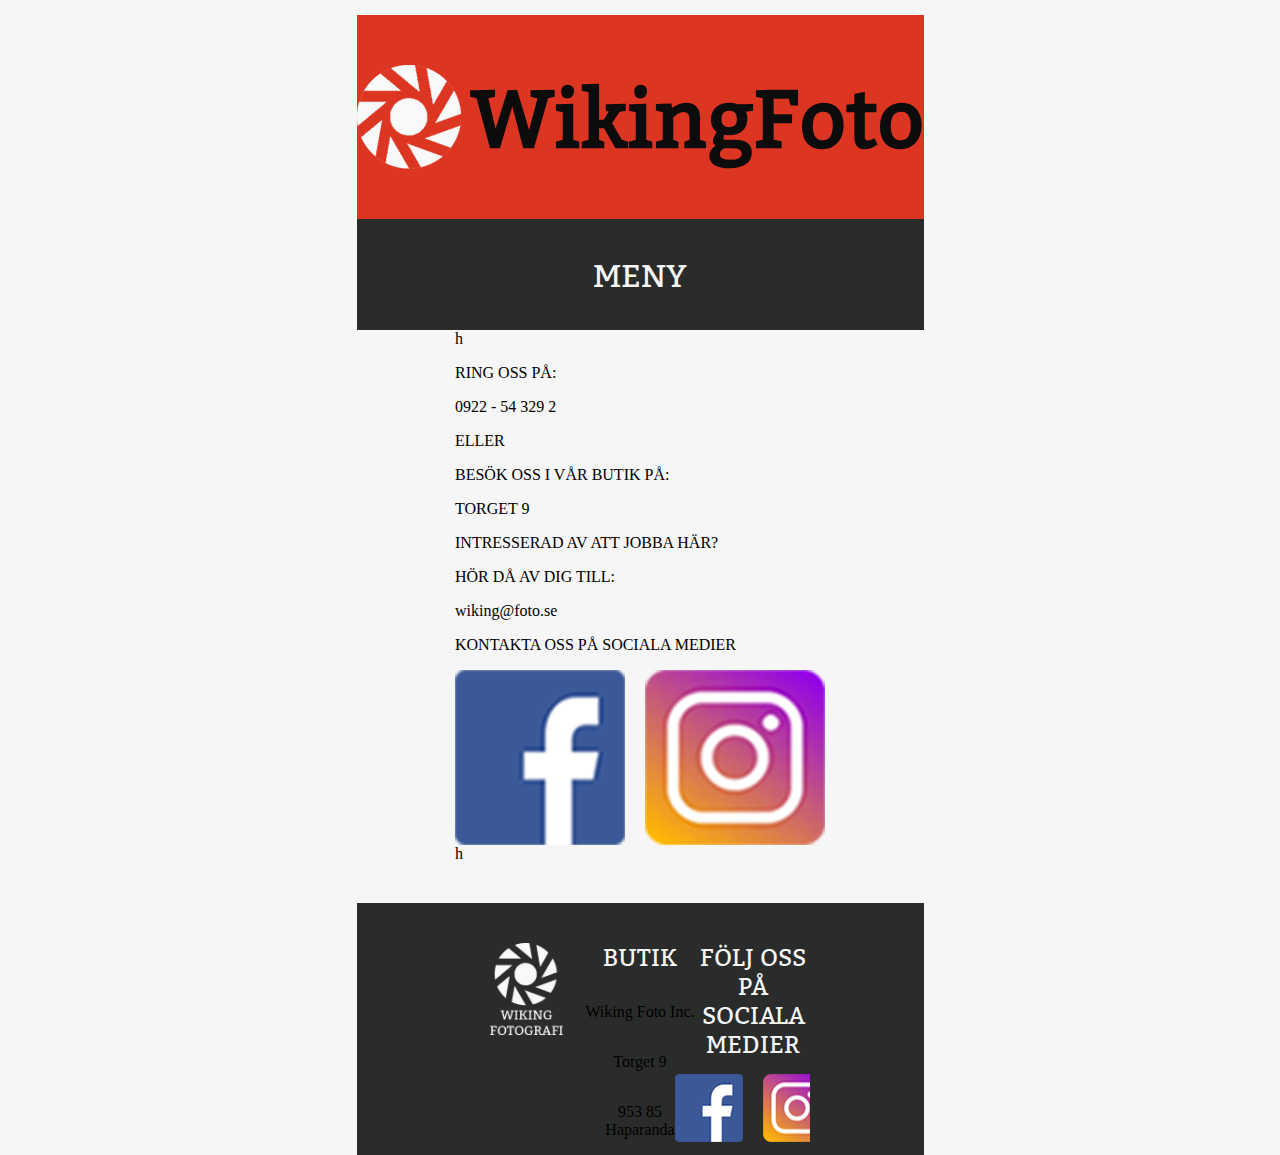
==== site/kontakt.html @ d7debcec "Gjort klart mobilsidan och påbörjat desktopsidan" ====
<!DOCTYPE html>
    <html>
        <head>
            <meta charset="utf-8"/>
            <link href="./css/main.css" rel="stylesheet">
            <link rel="icon" href="./img/logga.png"/>
            <title>WikingFoto</title>
        </head>
        <body>
            <div class="site">
                <div class="top_of_site">
                    <header>
                        <img class="header_pic" alt="Header picture" title="Header picture" src="./img/logga.png"/>
                        <h1>WikingFoto</h1>
                    </header>


                    <div class="dropdown">
                        <button onclick="myFunction()" class="nav"><h2 class="meny_text">MENY</h2></button>
                        <div id="myDropdown" class="nav_content">
                            <a href="index.html"><h2>HEM</h2></a>
                            <a href="produkter.html"><h2>PRODUKTER</h2></a>
                            <a href="om_oss.html"><h2>OM OSS</h2></a>
                            <a href="kontakt.html"><h2>KONTAKT</h2></a>
                        </div>
                    </div>
                </div>
                
                <div class="filler"> </div>

                <div class="box_container_om">
                    <div class="box_hidden">h</div>
                    <div class="box_om_oss">
                        <p class="box_text">RING OSS PÅ:</p>
                        <p class="box_text">0922 - 54 329 2</p>
                        <p class="box_text">ELLER</p>
                        <p class="box_text">BESÖK OSS I VÅR BUTIK PÅ:</p>
                        <p class="box_text">TORGET 9</p>
                    </div>
                    <div class="box_om_oss">
                        <p class="box_text">INTRESSERAD AV ATT JOBBA HÄR?</p>
                        <p class="box_text">HÖR DÅ AV DIG TILL:</p>
                        <p class="box_text">wiking@foto.se</p>
                    </div>
                    <div class="box_om_oss">
                        <p class="box_text_kontakt">KONTAKTA OSS PÅ SOCIALA MEDIER</p>
                        <div class="social_media">
                            <img class="fb_pic" alt="Social media picture" title="Social media picture" src="./img/fb_logga_artikel.png"/>
                            <img class="insta_pic" alt="Footer picture" title="Footer picture" src="./img/insta_logga_artikel.png"/>
                        </div>
                    </div>
                    <div class="box_hidden">h</div>
                </div>

                <footer>
                    <div class="footer_box"> </div>
                    <div class="footer_box"><img class="footer_pic" alt="Footer picture" title="Footer picture" src="./img/I_footern.png"/></div>
                    <div class="footer_box">
                        <h3>BUTIK</h3>
                        <p>Wiking Foto Inc.</p>
                        <p>Torget 9</p>
                        <p>953 85 Haparanda</p>
                    </div>
                    <div class="footer_box">
                        <h3>FÖLJ OSS PÅ<br>SOCIALA MEDIER</h3>
                        <div class="social_media">
                            <img class="fb_pic" alt="Social media picture" title="Social media picture" src="./img/fb_logga_footer.png"/>
                            <img class="insta_pic" alt="Social media picture" title="Social media picture" src="./img/insta_loga_footer.png"/>
                        </div>
                    </div>
                    <div class="footer_box"> </div>
                </footer>
            </div>
        </body>
        <script src="js/script.js"></script>
    </html>
---- site/css/main.css ----
body{
    display: flex;
    justify-content: center;
    align-items: center;
    background-color: #F6F6F6;
    margin: 0;
}

@media all and (min-device-width: 375px) and (max-device-width: 667px) and (-webkit-min-device-pixel-ratio: 2) and (orientation: portrait) {
    .site{
        display: flex;
        flex-direction: column;
        align-items: center;
        background-color: #F6F6F6;
        width: 980px;
        height: 100%;
    }

    .top_of_site{
        position: fixed;
        display: flex;
        flex-direction: column;
        width: 100%;
    }

    header{
        display: flex;
        flex-direction: row;
        justify-content: center;
        width: 100%;
        align-items: center;
        background-color: #DC3522;
        padding-top: 50px;
        padding-bottom: 50px;
    }

    .dropdown {
        position: relative;
        display: inline-block;
        width: 100%;
    }

    .nav{
        display: flex;
        flex-direction: row;
        justify-content: center;
        align-items: center;
        background-color: #2a2c2b;
        width: 100%;
        /*color: #F6F6F6;*/
        padding-top: 10px;
        padding-bottom: 10px;
        border: none;
        cursor: pointer;
    }

    .nav_content{
        display: flex;
        justify-content: center;
        align-items: center;
        text-align: center;
        width: 100%;
        background-color: #2a2c2b;
        border: none;
        text-decoration: none;
        display: none;
        position: absolute;
        box-shadow: 0px 8px 16px 0px rgba(0,0,0,0.2);
        z-index: 1;
        overflow: auto;
    }

    .nav content a{
        padding: 12px 16px;
        display: block;
    }

    .nav content a:active{
        background-color: black;
    }

    .show {
        display:block;
    }

    .filler{
        height: 354.09px;
        margin: 0;
    }

    article{
        display: flex;
        flex-direction: row;
        align-items: center;
        justify-content: center;
        background-color: #2a2c2b;
        width: 100%;
        height: 600px;
        margin-top: 40px;
        margin-bottom: 40px;
        color: #F6F6F6;
    }

    .box_container{
        display: flex;
        flex-direction: column;
        justify-content: center;
        align-items: center;
        width: 100%;
        min-height: 1000px;
        margin-top: 40px;
        margin-bottom: 40px;
        background-color: #F6F6F6;
    }

    .box_hidden{
        display: none;
    }

    .box{
        display: flex;
        flex-grow: 1;
        background-color: #2a2c2b;
        margin-top: 20px;
        margin-bottom: 20px;
        padding: 10px;
        width: 50%;
        height: 490px;
        /*white-space:nowrap;
        -webkit-order:1;
        -webkit-flex: 0 1 auto; /*important*/
        /*text-overflow: initial;
        overflow:hidden;
        min-width:0;*/
    }

        .box_container_om{
        display: flex;
        flex-direction: column;
        justify-content: center;
        align-items: center;
        width: 100%;
        /*min-height: 1000px;*/
        margin-top: 40px;
        margin-bottom: 40px;
        background-color: #F6F6F6;
    }

        .box_om_oss{
        display: flex;
        flex-direction: column;
        text-align: center;
        flex-grow: 1;
        background-color: #2a2c2b;
        margin-top: 20px;
        margin-bottom: 20px;
        padding: 10px;
        width: 50%;
        height: 400px;
        /*white-space:nowrap;
        -webkit-order:1;
        -webkit-flex: 0 1 auto; /*important*/
        /*text-overflow: initial;
        overflow:hidden;
        min-width:0;*/
    }

    p{
        font-size: 1.2em;
        color: #F6F6F6;
        margin: 0;
        font-family: Fututra Oblique;
    }

    .box_text{
        font-family: Futura Oblique;
        color: #F6F6F6;
        margin: 20px;
        font-size: 2.2em;
    }

    .box_text_kontakt{
        font-family: Futura Oblique;
        color: #F6F6F6;
        margin: 20px;
        margin-bottom: 40px;
        font-size: 2.2em;
    }

}

@font-face { font-family: Bitter Regular; src: url('Bitter-Regular.otf'); }
@font-face { font-family: Futura Oblique; src: url('Futura-Oblique.ttf'); }  


@media screen and (min-device-width: 1200px) and (max-device-width: 1600px) and (-webkit-min-device-pixel-ratio: 1) { 

    .site{
        display: flex;
        flex-direction: column;
        align-items: center;
        background-color: #F6F6F6;
        max-width: 800px;
        height: 1000px;
        margin-top: 15px;
    }

    .top_of_site{
        /*position: fixed;*/
        display: flex;
        flex-direction: column;
        width: 100%;
    }

    header{
        display: flex;
        flex-direction: row;
        justify-content: center;
        width: 100%;
        align-items: center;
        background-color: #DC3522;
        padding-top: 50px;
        padding-bottom: 50px;
    }

    .dropdown {
            position: relative;
            display: inline-block;
            width: 100%;
        }

    .nav{
        display: flex;
        flex-direction: row;
        justify-content: center;
        align-items: center;
        background-color: #2a2c2b;
        width: 100%;
        padding-top: 10px;
        padding-bottom: 10px;
        border: none;
        cursor: pointer;
    }

    .nav_content{
        display: flex;
        justify-content: center;
        align-items: center;
        text-align: center;
        width: 100%;
        background-color: #2a2c2b;
        border: none;
        text-decoration: none;
        display: none;
        position: absolute;
        box-shadow: 0px 8px 16px 0px rgba(0,0,0,0.2);
        z-index: 1;
        overflow: auto;
    }

    .nav content a{
        padding: 12px 16px;
        display: block;
    }

    .nav content a:active{
        background-color: black;
    }

    .show {
        display:block;
    }
} 






h1{
    color: #0c0c0c;
    font-family: Bitter Regular;
	font-size: 5em;
	font-style: normal;
	font-variant: normal;
	font-weight: 700;
    margin: 0;
    margin-left: 10px;
}

h2{
    font-size: 2em;
    color: #F6F6F6;
    font-family: Bitter Regular;
    font-weight: 300;
}

.meny_text{
    font-size: 2.4em;
    color: #F6F6F6;
}

.article_content{
    display: flex;
    flex-direction: column;
    justify-content: center;
    align-items: center;
    text-align: center;
}

.article_header{
    color: #F6F6F6;
    font-size: 4em;
    margin-right: 10px;
    margin-left: 10px;
}

.article_body {
    font-size: 2.7em;
    font-family: Futura Oblique;
    font-weight: 200;
    color: #F6F6F6;
    margin: 20px;
    margin-bottom: 0;
}

.read_more_button{
    background-color: #DC3522;
    color: #F6F6F6;
    padding: 8px;
    margin: 40px;
    border: 10px outset #DC3500;
    text-decoration: none;
}

.read_more_button:active{
    background-color: #DC3522;
    color: #F6F6F6;
    padding: 8px;
    border: 10px inset #DC3500;
}

.button_text{
    font-size: 3em;
}

/*.box_hidden{
    display: flex;
    flex-grow: 1;
    background-color: #2a2c2b;
    margin-top: 20px;
    margin-bottom: 20px;
    width: 75%;
}*/

footer{
    display: flex;
    flex-direction: row;
    background-color: #2a2c2b;
    width: 100%;
    margin-top: 40px;
    height: 300px;
}

/*.footer_box_hidden{
    display: flex;
    flex-grow: 1;
    background-color: #2a2c2b;
}*/

.footer_box{
    display: flex;
    flex-direction: column;
    flex-grow: 1;
    background-color: #2a2c2b;
    max-width: 20%;
    text-align: center;
}

.footer_pic{
    margin: 20px;
    margin-top: 40px;
}

h3{
    margin-top: 40px;
    color: #F6F6F6;
    font-size: 1.5em;
    margin-bottom: 15px;
    font-family: Bitter Regular;
    font-weight: 100;
}


.social_media{
    display: flex;
    flex-direction: row;
    justify-content: center;
    width: 100%;
}

.fb_pic{
    margin-right: 10px;
}

.insta_pic{
    margin-left: 10px;
}
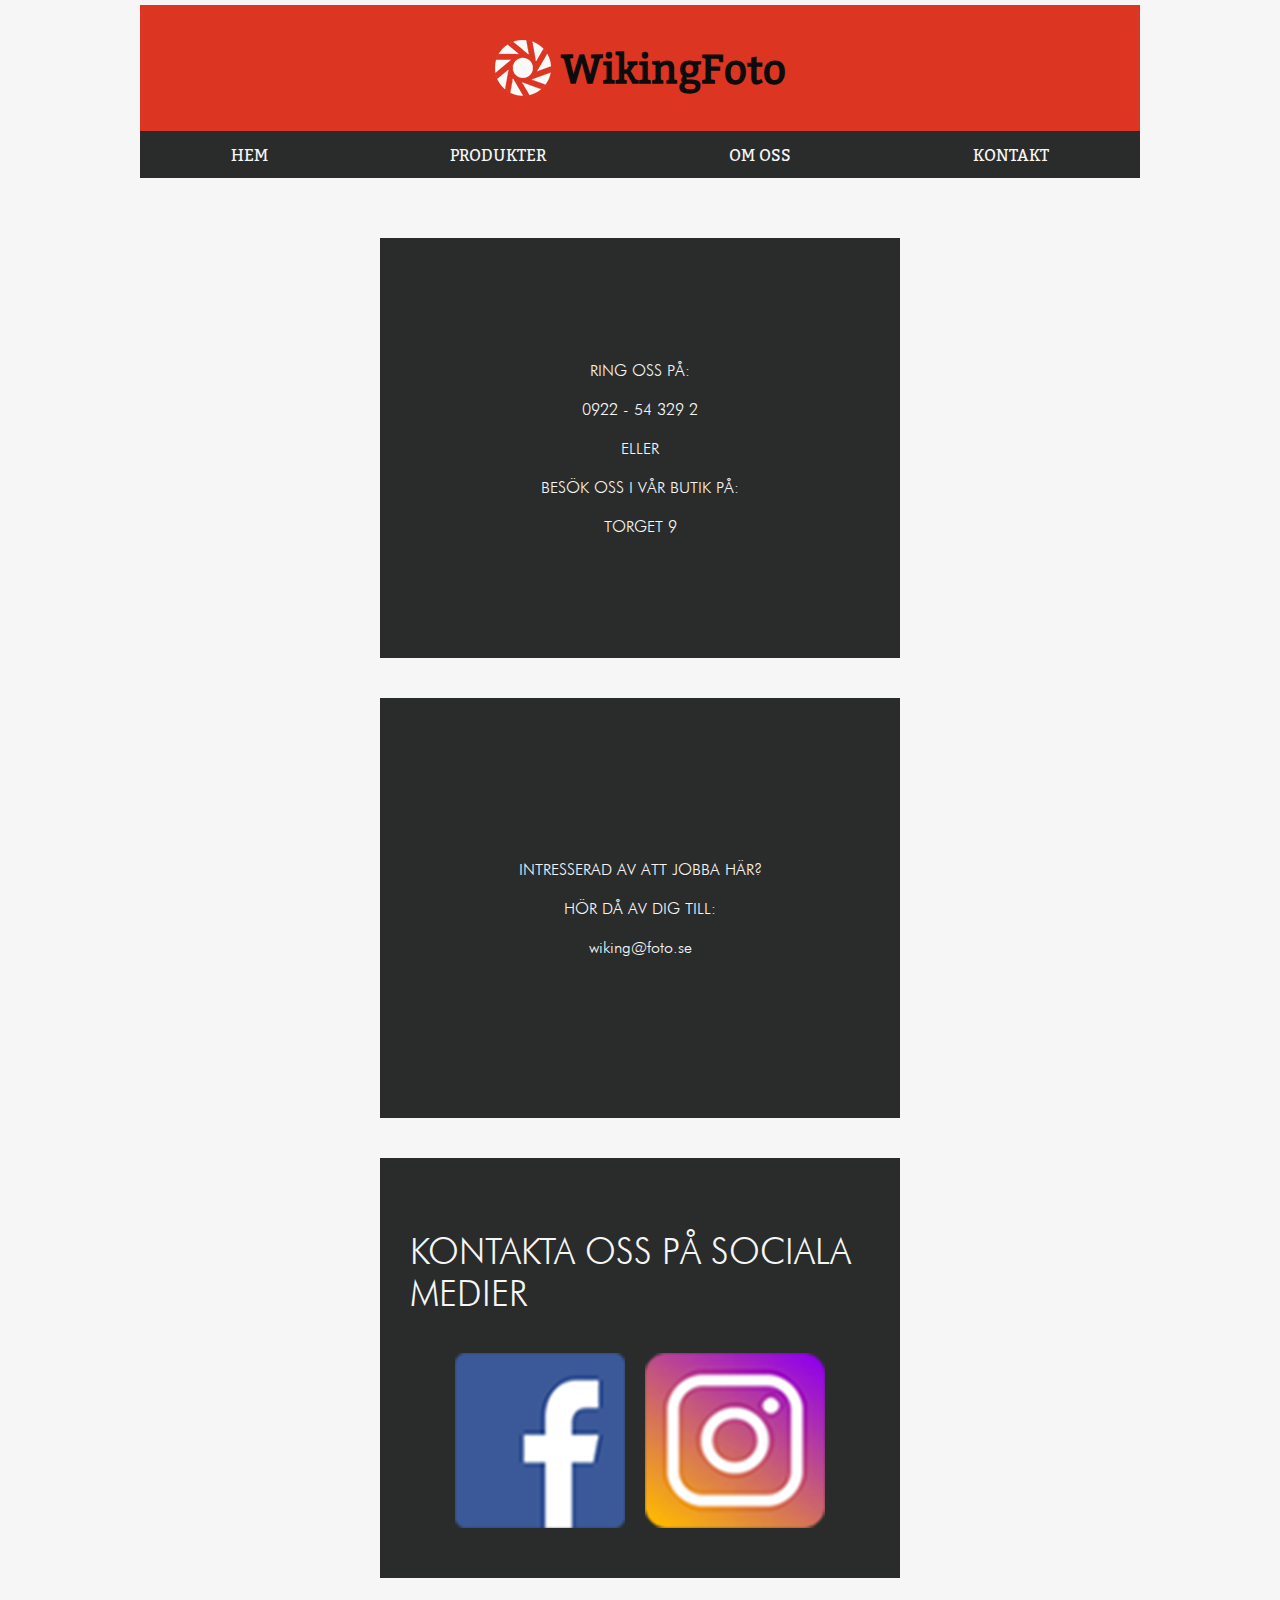
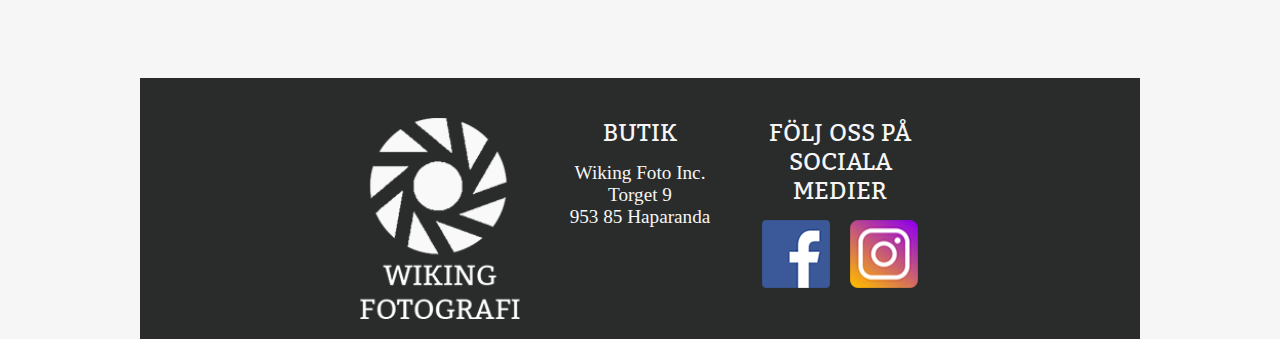
==== commit d9d33bb6: "Jobbat på desktop verisionen" ====
--- a/site/kontakt.html
+++ b/site/kontakt.html
@@ -10,7 +10,8 @@
             <div class="site">
                 <div class="top_of_site">
                     <header>
-                        <img class="header_pic" alt="Header picture" title="Header picture" src="./img/logga.png"/>
+                        <img class="header_pic_mobile" alt="Header picture" title="Header picture" src="./img/logga.png"/>
+                        <img class="header_pic_desk" alt="Header picture" title="Header picture" src="./img/logga_desk.png"/>
                         <h1>WikingFoto</h1>
                     </header>
 
@@ -24,12 +25,18 @@
                             <a href="kontakt.html"><h2>KONTAKT</h2></a>
                         </div>
                     </div>
+
+                    <div class="nav_desk">
+                        <a href="index.html" class="nav_text"><h2>HEM</h2></a>
+                        <a href="produkter.html" class="nav_text"><h2>PRODUKTER</h2></a>
+                        <a href="om_oss.html" class="nav_text"><h2>OM OSS</h2></a>
+                        <a href="kontakt.html" class="nav_text"><h2>KONTAKT</h2></a>
+                    </div>
                 </div>
                 
                 <div class="filler"> </div>
 
                 <div class="box_container_om">
-                    <div class="box_hidden">h</div>
                     <div class="box_om_oss">
                         <p class="box_text">RING OSS PÅ:</p>
                         <p class="box_text">0922 - 54 329 2</p>
@@ -49,7 +56,6 @@
                             <img class="insta_pic" alt="Footer picture" title="Footer picture" src="./img/insta_logga_artikel.png"/>
                         </div>
                     </div>
-                    <div class="box_hidden">h</div>
                 </div>
 
                 <footer>
@@ -65,7 +71,7 @@
                         <h3>FÖLJ OSS PÅ<br>SOCIALA MEDIER</h3>
                         <div class="social_media">
                             <img class="fb_pic" alt="Social media picture" title="Social media picture" src="./img/fb_logga_footer.png"/>
-                            <img class="insta_pic" alt="Social media picture" title="Social media picture" src="./img/insta_loga_footer.png"/>
+                            <img class="insta_pic" alt="Footer picture" title="Footer picture" src="./img/insta_loga_footer.png"/>
                         </div>
                     </div>
                     <div class="footer_box"> </div>
--- a/site/css/main.css
+++ b/site/css/main.css
@@ -23,6 +23,25 @@
         width: 100%;
     }
 
+    h1{
+        color: #0c0c0c;
+        font-family: Bitter Regular;
+        font-size: 5em;
+        font-style: normal;
+        font-variant: normal;
+        font-weight: 700;
+        margin: 0;
+        margin-left: 10px;
+    }
+
+    h2{
+    font-size: 2em;
+    color: #F6F6F6;
+    font-family: Bitter Regular;
+    font-weight: 300;
+}
+
+
     header{
         display: flex;
         flex-direction: row;
@@ -32,6 +51,17 @@
         background-color: #DC3522;
         padding-top: 50px;
         padding-bottom: 50px;
+    }
+
+    .header_pic_mobile{
+    }
+
+    .header_pic_desk{
+        display: none;
+    }
+
+    .nav_desk{
+        display: none;
     }
 
     .dropdown {
@@ -54,6 +84,11 @@
         cursor: pointer;
     }
 
+    .meny_text{
+        font-size: 2.4em;
+        color: #F6F6F6;
+    }
+
     .nav_content{
         display: flex;
         justify-content: center;
@@ -101,6 +136,50 @@
         color: #F6F6F6;
     }
 
+    .article_content{
+        display: flex;
+        flex-direction: column;
+        justify-content: center;
+        align-items: center;
+        text-align: center;
+    }
+
+    .article_header{
+        color: #F6F6F6;
+        font-size: 4em;
+        margin-right: 10px;
+        margin-left: 10px;
+    }
+
+    .article_body {
+        font-size: 2.7em;
+        font-family: Futura Oblique;
+        font-weight: 200;
+        color: #F6F6F6;
+        margin: 20px;
+        margin-bottom: 0;
+    }
+
+    .read_more_button{
+        background-color: #DC3522;
+        color: #F6F6F6;
+        padding: 8px;
+        margin: 40px;
+        border: 10px outset #DC3500;
+        text-decoration: none;
+    }
+
+    .read_more_button:active{
+        background-color: #DC3522;
+        color: #F6F6F6;
+        padding: 8px;
+        border: 10px inset #DC3500;
+    }
+
+    .button_text{
+        font-size: 3em;
+    }
+
     .box_container{
         display: flex;
         flex-direction: column;
@@ -113,7 +192,11 @@
         background-color: #F6F6F6;
     }
 
-    .box_hidden{
+    .box_hidden1{
+        display: none;
+    }
+
+    .box_hidden2{
         display: none;
     }
 
@@ -165,6 +248,10 @@
         min-width:0;*/
     }
 
+    .om_extra{
+        display: none;
+    }
+
     p{
         font-size: 1.2em;
         color: #F6F6F6;
@@ -179,6 +266,13 @@
         font-size: 2.2em;
     }
 
+    .box_text_om{
+        font-family: Futura Oblique;
+        color: #F6F6F6;
+        margin: 20px;
+        font-size: 2em;
+    }
+
     .box_text_kontakt{
         font-family: Futura Oblique;
         color: #F6F6F6;
@@ -187,6 +281,54 @@
         font-size: 2.2em;
     }
 
+    footer{
+        display: flex;
+        flex-direction: row;
+        background-color: #2a2c2b;
+        width: 100%;
+        margin-top: 40px;
+        height: 300px;
+    }
+
+    .footer_box{
+        display: flex;
+        flex-direction: column;
+        flex-grow: 1;
+        background-color: #2a2c2b;
+        max-width: 20%;
+        text-align: center;
+    }
+
+    .footer_pic{
+        margin: 20px;
+        margin-top: 40px;
+    }
+
+    h3{
+        margin-top: 40px;
+        color: #F6F6F6;
+        font-size: 1.5em;
+        margin-bottom: 15px;
+        font-family: Bitter Regular;
+        font-weight: 100;
+    }
+
+
+    .social_media{
+        display: flex;
+        flex-direction: row;
+        justify-content: center;
+        width: 100%;
+    }
+
+    .fb_pic{
+        margin-right: 10px;
+    }
+
+    .insta_pic{
+        margin-left: 10px;
+    }
+
 }
 
 @font-face { font-family: Bitter Regular; src: url('Bitter-Regular.otf'); }
@@ -200,9 +342,39 @@
         flex-direction: column;
         align-items: center;
         background-color: #F6F6F6;
-        max-width: 800px;
-        height: 1000px;
-        margin-top: 15px;
+        width: 1000px;
+        height: 1600px;
+        margin-top: 5px;
+    }
+    
+    .site_produkt{
+        display: flex;
+        flex-direction: column;
+        align-items: center;
+        background-color: #F6F6F6;
+        width: 1000px;
+        height: 1600px;
+        margin-top: 5px;
+    }
+
+    .site_om{
+        display: flex;
+        flex-direction: column;
+        align-items: center;
+        background-color: #F6F6F6;
+        width: 1000px;
+        height: 1600px;
+        margin-top: 5px;
+    }
+
+    .site_hem{
+        display: flex;
+        flex-direction: column;
+        align-items: center;
+        background-color: #F6F6F6;
+        width: 1000px;
+        height: 1440px;
+        margin-top: 5px;
     }
 
     .top_of_site{
@@ -210,77 +382,13 @@
         display: flex;
         flex-direction: column;
         width: 100%;
-    }
-
-    header{
-        display: flex;
-        flex-direction: row;
-        justify-content: center;
-        width: 100%;
-        align-items: center;
-        background-color: #DC3522;
-        padding-top: 50px;
-        padding-bottom: 50px;
-    }
-
-    .dropdown {
-            position: relative;
-            display: inline-block;
-            width: 100%;
-        }
-
-    .nav{
-        display: flex;
-        flex-direction: row;
-        justify-content: center;
-        align-items: center;
-        background-color: #2a2c2b;
-        width: 100%;
-        padding-top: 10px;
-        padding-bottom: 10px;
-        border: none;
-        cursor: pointer;
-    }
-
-    .nav_content{
-        display: flex;
-        justify-content: center;
-        align-items: center;
-        text-align: center;
-        width: 100%;
-        background-color: #2a2c2b;
-        border: none;
-        text-decoration: none;
-        display: none;
-        position: absolute;
-        box-shadow: 0px 8px 16px 0px rgba(0,0,0,0.2);
-        z-index: 1;
-        overflow: auto;
-    }
-
-    .nav content a{
-        padding: 12px 16px;
-        display: block;
-    }
-
-    .nav content a:active{
-        background-color: black;
-    }
-
-    .show {
-        display:block;
-    }
-} 
-
-
-
-
-
-
-h1{
+        min-height: 173px;
+    }
+
+    h1{
     color: #0c0c0c;
     font-family: Bitter Regular;
-	font-size: 5em;
+	font-size: 2.5em;
 	font-style: normal;
 	font-variant: normal;
 	font-weight: 700;
@@ -288,122 +396,294 @@
     margin-left: 10px;
 }
 
-h2{
-    font-size: 2em;
-    color: #F6F6F6;
-    font-family: Bitter Regular;
-    font-weight: 300;
-}
-
-.meny_text{
-    font-size: 2.4em;
-    color: #F6F6F6;
-}
-
-.article_content{
-    display: flex;
-    flex-direction: column;
-    justify-content: center;
-    align-items: center;
-    text-align: center;
-}
-
-.article_header{
-    color: #F6F6F6;
-    font-size: 4em;
-    margin-right: 10px;
-    margin-left: 10px;
-}
-
-.article_body {
-    font-size: 2.7em;
-    font-family: Futura Oblique;
-    font-weight: 200;
-    color: #F6F6F6;
-    margin: 20px;
-    margin-bottom: 0;
-}
-
-.read_more_button{
-    background-color: #DC3522;
-    color: #F6F6F6;
-    padding: 8px;
-    margin: 40px;
-    border: 10px outset #DC3500;
-    text-decoration: none;
-}
-
-.read_more_button:active{
-    background-color: #DC3522;
-    color: #F6F6F6;
-    padding: 8px;
-    border: 10px inset #DC3500;
-}
-
-.button_text{
-    font-size: 3em;
-}
-
-/*.box_hidden{
-    display: flex;
-    flex-grow: 1;
-    background-color: #2a2c2b;
-    margin-top: 20px;
-    margin-bottom: 20px;
-    width: 75%;
-}*/
-
-footer{
-    display: flex;
-    flex-direction: row;
-    background-color: #2a2c2b;
-    width: 100%;
-    margin-top: 40px;
-    height: 300px;
-}
-
-/*.footer_box_hidden{
-    display: flex;
-    flex-grow: 1;
-    background-color: #2a2c2b;
-}*/
-
-.footer_box{
-    display: flex;
-    flex-direction: column;
-    flex-grow: 1;
-    background-color: #2a2c2b;
-    max-width: 20%;
-    text-align: center;
-}
-
-.footer_pic{
-    margin: 20px;
-    margin-top: 40px;
-}
-
-h3{
-    margin-top: 40px;
-    color: #F6F6F6;
-    font-size: 1.5em;
-    margin-bottom: 15px;
-    font-family: Bitter Regular;
-    font-weight: 100;
-}
-
-
-.social_media{
-    display: flex;
-    flex-direction: row;
-    justify-content: center;
-    width: 100%;
-}
-
-.fb_pic{
-    margin-right: 10px;
-}
-
-.insta_pic{
-    margin-left: 10px;
-}
-
+    header{
+        display: flex;
+        flex-direction: row;
+        justify-content: center;
+        width: 100%;
+        align-items: center;
+        background-color: #DC3522;
+        padding-top: 35px;
+        padding-bottom: 35px;
+    }
+
+    .header_pic_mobile{
+        display: none;
+    }
+
+    .header_pic_desk{
+
+    }
+
+    .dropdown {
+            display: none;
+        }
+
+    .nav_desk{
+        display: flex;
+        flex-direction: row;
+        background-color: #2a2c2b;
+        justify-content: center;
+        align-items: center;
+        height: 47px;
+    }
+
+    .nav_text{
+        display: flex;
+        justify-content: center;
+        align-items: center;
+        flex-grow: 1;
+        text-decoration: none;
+        height: 47px;
+    }
+
+    .nav_text:active{
+        background-color: #1a1c1b;
+    }
+
+    h2{
+        font-size: 1em;
+        color: #F6F6F6;
+        font-family: Bitter Regular;
+        font-weight: 300;
+    }
+
+    .filler{
+        display: none;
+    }
+
+        article{
+        display: flex;
+        flex-direction: row;
+        align-items: center;
+        justify-content: center;
+        background-color: #2a2c2b;
+        width: 100%;
+        height: 500px;
+        margin-top: 20px;
+        margin-bottom: 20px;
+        color: #F6F6F6;
+    }
+
+    .article_content{
+        display: flex;
+        flex-direction: column;
+        justify-content: center;
+        align-items: center;
+        text-align: center;
+    }
+
+    .article_header{
+        color: #F6F6F6;
+        font-size: 3em;
+        margin-right: 10px;
+        margin-left: 10px;
+    }
+
+    .article_body {
+        font-size: 2em;
+        font-family: Futura Oblique;
+        font-weight: 200;
+        color: #F6F6F6;
+        margin: 20px;
+        margin-bottom: 0;
+    }
+
+    .read_more_button{
+        display: flex;
+        justify-content: center;
+        align-items: center;
+        background-color: #DC3522;
+        color: #F6F6F6;
+        padding: 8px;
+        margin: 50px;
+        border: 10px outset #DC3500;
+        text-decoration: none;
+        height: 40px;
+    }
+
+    .read_more_button:active{
+        background-color: #DC3522;
+        color: #F6F6F6;
+        padding: 8px;
+        border: 10px inset #DC3500;
+    }
+
+    .button_text{
+        font-size: 1.5em;
+        margin: 0;
+    }
+
+
+
+    .box_container{
+        display: flex;
+        flex-direction: row;
+        justify-content: center;
+        align-items: center;
+        width: 100%;
+        height: 300px;
+        margin-top: 40px;
+        margin-bottom: 40px;
+        background-color: #F6F6F6;
+    }
+
+    .box_hidden1{
+        display: flex;
+        flex-grow: 1;
+        background-color: #2a2c2b;
+        margin-top: 20px;
+        margin-bottom: 20px;
+        padding: 5px;
+        margin-right: 10px;
+        width: 50%;
+        height: 250px;
+    }
+
+    .box_hidden2{
+        display: flex;
+        flex-grow: 1;
+        background-color: #2a2c2b;
+        margin-top: 20px;
+        margin-bottom: 20px;
+        padding: 5px;
+        margin-left: 10px;
+        width: 50%;
+        height: 250px;
+    }
+
+    .box{
+        display: flex;
+        flex-grow: 1;
+        background-color: #2a2c2b;
+        margin-top: 20px;
+        margin-bottom: 20px;
+        padding: 5px;
+        margin-right: 10px;
+        margin-left: 10px;
+        width: 50%;
+        height: 250px;
+        /*white-space:nowrap;
+        -webkit-order:1;
+        -webkit-flex: 0 1 auto; /*important*/
+        /*text-overflow: initial;
+        overflow:hidden;
+        min-width:0;*/
+    }
+
+    .box_container_om{
+        display: flex;
+        flex-direction: column;
+        justify-content: center;
+        align-items: center;
+        width: 100%;
+        /*min-height: 1000px;*/
+        margin-top: 40px;
+        margin-bottom: 40px;
+        background-color: #F6F6F6;
+    }
+
+        .box_om_oss{
+        display: flex;
+        flex-direction: column;
+        justify-content: center;
+        align-items: center;
+        flex-grow: 1;
+        background-color: #2a2c2b;
+        margin-top: 20px;
+        margin-bottom: 20px;
+        padding: 10px;
+        width: 50%;
+        height: 400px;
+        /*white-space:nowrap;
+        -webkit-order:1;
+        -webkit-flex: 0 1 auto; /*important*/
+        /*text-overflow: initial;
+        overflow:hidden;
+        min-width:0;*/
+    }
+
+    p{
+        font-size: 1.2em;
+        color: #F6F6F6;
+        margin: 0;
+        font-family: Fututra Oblique;
+    }
+
+    .box_text{
+        font-family: Futura Oblique;
+        color: #F6F6F6;
+        margin: 10px;
+        font-size: 1em;
+    }
+
+    .box_text_om{
+        font-family: Futura Oblique;
+        color: #F6F6F6;
+        margin: 10px;
+        font-size: 1.3em;
+    }
+
+    .box_text_kontakt{
+        font-family: Futura Oblique;
+        color: #F6F6F6;
+        margin: 20px;
+        margin-bottom: 40px;
+        font-size: 2.2em;
+    }
+
+    footer{
+        display: flex;
+        flex-direction: row;
+        background-color: #2a2c2b;
+        width: 100%;
+        margin-top: 40px;
+        height: 300px;
+    }
+
+    .footer_box{
+        display: flex;
+        flex-direction: column;
+        flex-grow: 1;
+        background-color: #2a2c2b;
+        max-width: 20%;
+        text-align: center;
+    }
+
+    .footer_pic{
+        margin: 20px;
+        margin-top: 40px;
+    }
+
+    h3{
+        margin-top: 40px;
+        color: #F6F6F6;
+        font-size: 1.5em;
+        margin-bottom: 15px;
+        font-family: Bitter Regular;
+        font-weight: 100;
+    }
+
+
+    .social_media{
+        display: flex;
+        flex-direction: row;
+        justify-content: center;
+        width: 100%;
+    }
+
+    .fb_pic{
+        margin-right: 10px;
+    }
+
+    .insta_pic{
+        margin-left: 10px;
+    }
+    
+} 
+
+
+
+
+
+
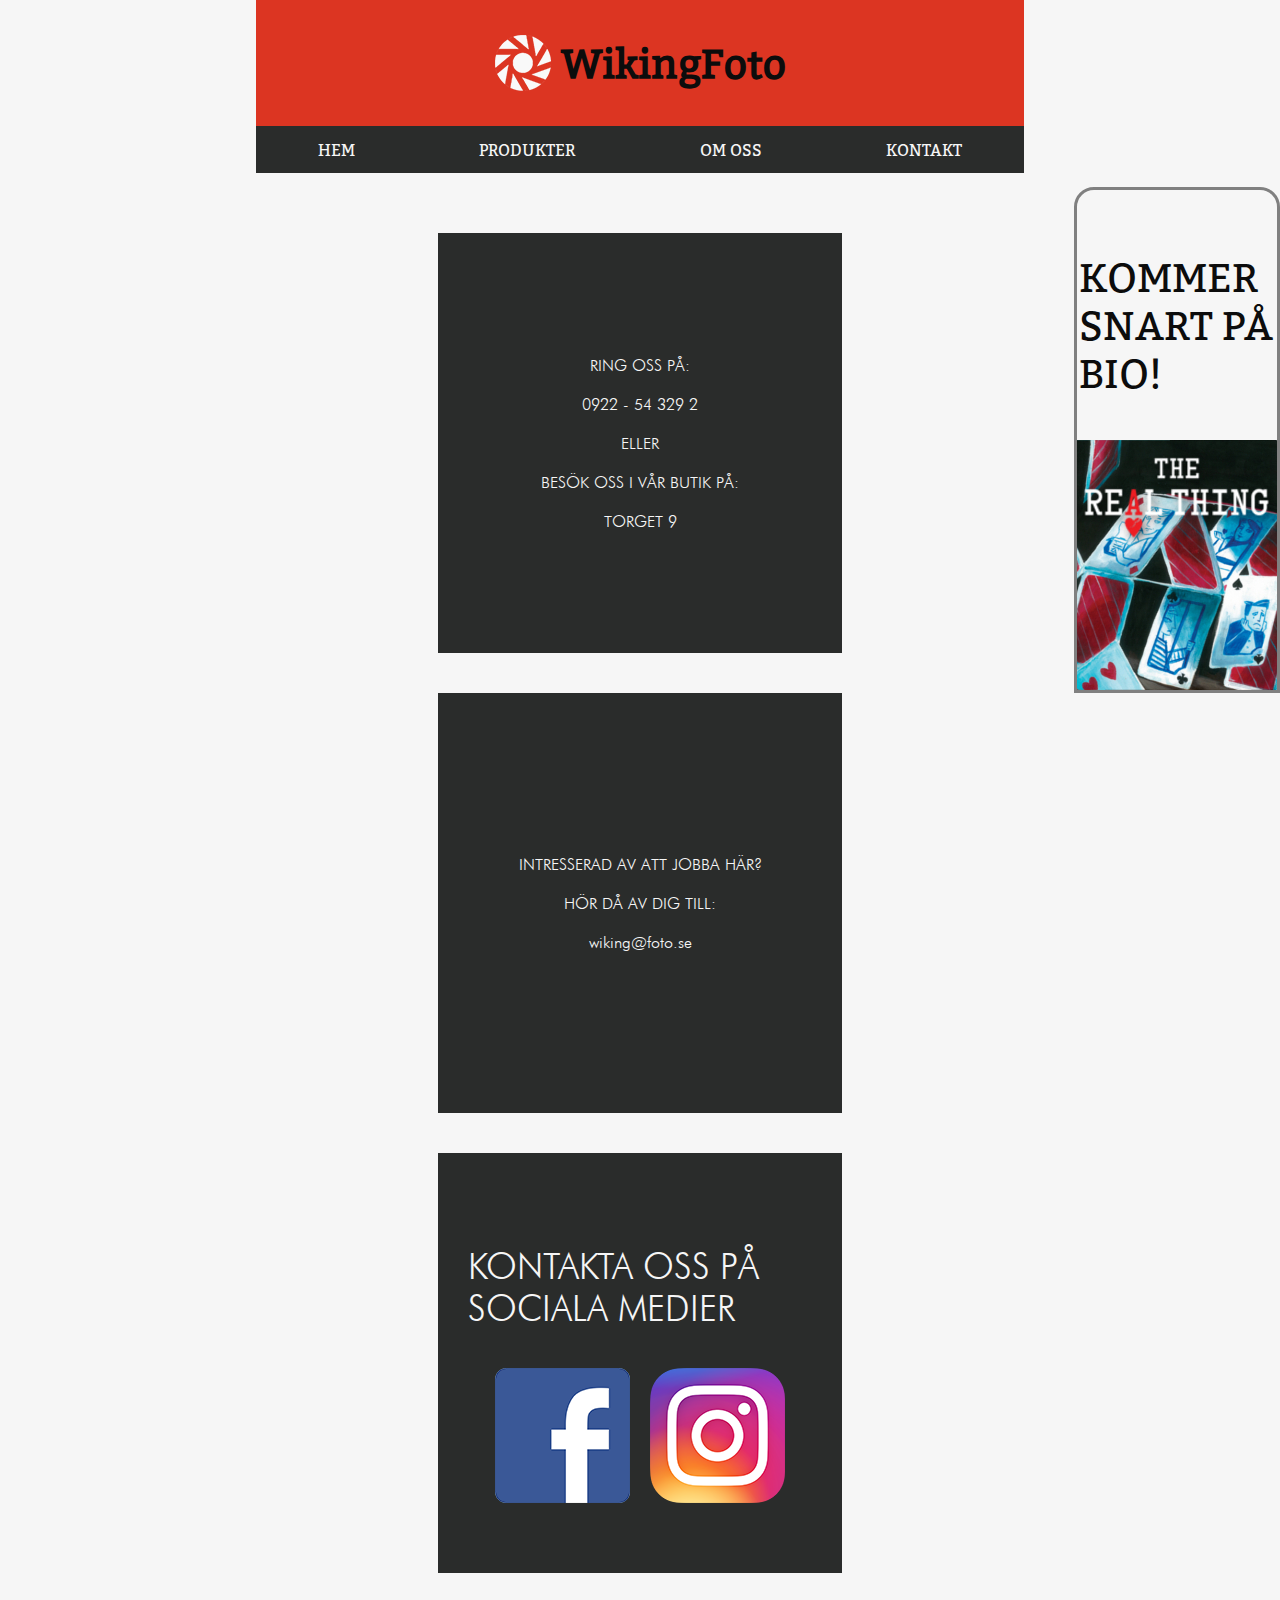
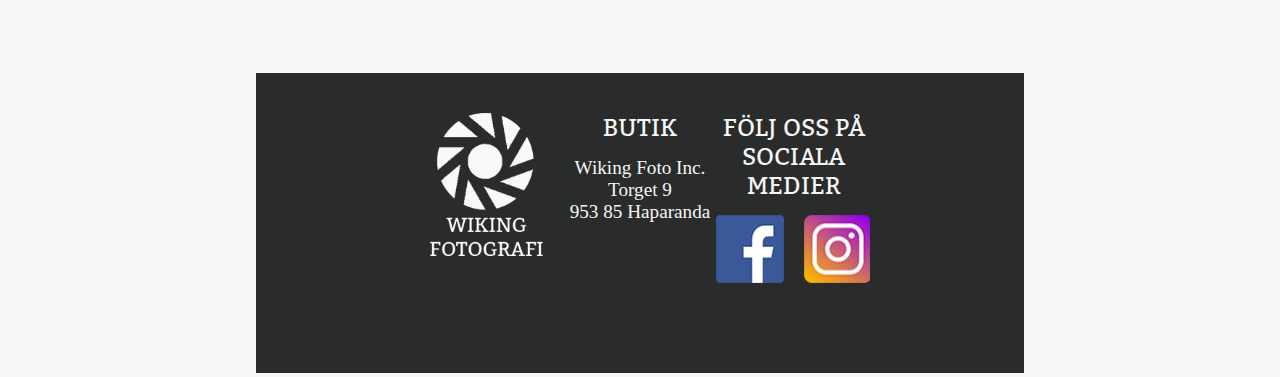
==== commit 75fbdad6: "Gjort klart både mobilsidan och desktopsidan" ====
--- a/site/kontakt.html
+++ b/site/kontakt.html
@@ -7,7 +7,7 @@
             <title>WikingFoto</title>
         </head>
         <body>
-            <div class="site">
+            <div class="site_kontakt">
                 <div class="top_of_site">
                     <header>
                         <img class="header_pic_mobile" alt="Header picture" title="Header picture" src="./img/logga.png"/>
@@ -54,6 +54,8 @@
                         <div class="social_media">
                             <img class="fb_pic" alt="Social media picture" title="Social media picture" src="./img/fb_logga_artikel.png"/>
                             <img class="insta_pic" alt="Footer picture" title="Footer picture" src="./img/insta_logga_artikel.png"/>
+                            <img class="fb_pic_desk" alt="Social media picture" title="Social media picture" src="./img/fb_logga_artikel_desk.png"/>
+                            <img class="insta_pic_desk" alt="Footer picture" title="Footer picture" src="./img/insta_logga_artikel_desk.png"/>
                         </div>
                     </div>
                 </div>
@@ -70,13 +72,17 @@
                     <div class="footer_box">
                         <h3>FÖLJ OSS PÅ<br>SOCIALA MEDIER</h3>
                         <div class="social_media">
-                            <img class="fb_pic" alt="Social media picture" title="Social media picture" src="./img/fb_logga_footer.png"/>
-                            <img class="insta_pic" alt="Footer picture" title="Footer picture" src="./img/insta_loga_footer.png"/>
+                            <img class="fb_pic_footer" alt="Social media picture" title="Social media picture" src="./img/fb_logga_footer.png"/>
+                            <img class="insta_pic_footer" alt="Footer picture" title="Footer picture" src="./img/insta_loga_footer.png"/>
                         </div>
                     </div>
                     <div class="footer_box"> </div>
                 </footer>
             </div>
+            <aside onclick="popup()">
+                <div class="aside_content"><p class="aside_text">KOMMER SNART PÅ BIO!</p></div>
+                <div class="aside_content"><img alt="Aside picture" title="Aside picture" src="./img/aside_pic.jpg"/></div>
+            </aside>
         </body>
         <script src="js/script.js"></script>
     </html>--- a/site/css/main.css
+++ b/site/css/main.css
@@ -1,13 +1,22 @@
 body{
     display: flex;
+    flex-direction: row;
     justify-content: center;
-    align-items: center;
     background-color: #F6F6F6;
     margin: 0;
 }
 
 @media all and (min-device-width: 375px) and (max-device-width: 667px) and (-webkit-min-device-pixel-ratio: 2) and (orientation: portrait) {
     .site{
+        display: flex;
+        flex-direction: column;
+        align-items: center;
+        background-color: #F6F6F6;
+        width: 980px;
+        height: 100%;
+    }
+
+    .site_kontakt{
         display: flex;
         flex-direction: column;
         align-items: center;
@@ -35,11 +44,11 @@
     }
 
     h2{
-    font-size: 2em;
-    color: #F6F6F6;
-    font-family: Bitter Regular;
-    font-weight: 300;
-}
+        font-size: 2em;
+        color: #F6F6F6;
+        font-family: Bitter Regular;
+        font-weight: 300;
+    }
 
 
     header{
@@ -51,9 +60,6 @@
         background-color: #DC3522;
         padding-top: 50px;
         padding-bottom: 50px;
-    }
-
-    .header_pic_mobile{
     }
 
     .header_pic_desk{
@@ -209,27 +215,20 @@
         padding: 10px;
         width: 50%;
         height: 490px;
-        /*white-space:nowrap;
-        -webkit-order:1;
-        -webkit-flex: 0 1 auto; /*important*/
-        /*text-overflow: initial;
-        overflow:hidden;
-        min-width:0;*/
-    }
-
-        .box_container_om{
-        display: flex;
-        flex-direction: column;
-        justify-content: center;
-        align-items: center;
-        width: 100%;
-        /*min-height: 1000px;*/
+    }
+
+    .box_container_om{
+        display: flex;
+        flex-direction: column;
+        justify-content: center;
+        align-items: center;
+        width: 100%;
         margin-top: 40px;
         margin-bottom: 40px;
         background-color: #F6F6F6;
     }
 
-        .box_om_oss{
+    .box_om_oss{
         display: flex;
         flex-direction: column;
         text-align: center;
@@ -240,12 +239,6 @@
         padding: 10px;
         width: 50%;
         height: 400px;
-        /*white-space:nowrap;
-        -webkit-order:1;
-        -webkit-flex: 0 1 auto; /*important*/
-        /*text-overflow: initial;
-        overflow:hidden;
-        min-width:0;*/
     }
 
     .om_extra{
@@ -313,7 +306,6 @@
         font-weight: 100;
     }
 
-
     .social_media{
         display: flex;
         flex-direction: row;
@@ -329,42 +321,60 @@
         margin-left: 10px;
     }
 
+    .fb_pic_desk{
+        display: none;
+    }
+
+    .insta_pic_desk{
+        display: none;
+    }
+
+    .insta_pic_footer{
+        margin-left: 10px;
+    }
+
+    .fb_pic_footer{
+        margin-right: 10px;
+    }   
+
+    aside{
+        display: none;
+    }
 }
 
 @font-face { font-family: Bitter Regular; src: url('Bitter-Regular.otf'); }
 @font-face { font-family: Futura Oblique; src: url('Futura-Oblique.ttf'); }  
 
-
-@media screen and (min-device-width: 1200px) and (max-device-width: 1600px) and (-webkit-min-device-pixel-ratio: 1) { 
-
-    .site{
+@media screen and (min-device-width: 1200px){ 
+
+    .site_kontakt{
+        display: flex;
+        flex-direction: column;
+        align-items: center;
+        background-color: #F6F6F6;
+        width: 1000px;
+        height: 1977px;
+        margin-left: 256px;
+    }
+    
+    .site_produkt{
         display: flex;
         flex-direction: column;
         align-items: center;
         background-color: #F6F6F6;
         width: 1000px;
         height: 1600px;
-        margin-top: 5px;
-    }
-    
-    .site_produkt{
+        margin-left: 256px;
+    }
+
+    .site_om{
         display: flex;
         flex-direction: column;
         align-items: center;
         background-color: #F6F6F6;
         width: 1000px;
         height: 1600px;
-        margin-top: 5px;
-    }
-
-    .site_om{
-        display: flex;
-        flex-direction: column;
-        align-items: center;
-        background-color: #F6F6F6;
-        width: 1000px;
-        height: 1600px;
-        margin-top: 5px;
+        margin-left: 256px;
     }
 
     .site_hem{
@@ -374,7 +384,7 @@
         background-color: #F6F6F6;
         width: 1000px;
         height: 1440px;
-        margin-top: 5px;
+        margin-left: 256px;
     }
 
     .top_of_site{
@@ -386,15 +396,15 @@
     }
 
     h1{
-    color: #0c0c0c;
-    font-family: Bitter Regular;
-	font-size: 2.5em;
-	font-style: normal;
-	font-variant: normal;
-	font-weight: 700;
-    margin: 0;
-    margin-left: 10px;
-}
+        color: #0c0c0c;
+        font-family: Bitter Regular;
+        font-size: 2.5em;
+        font-style: normal;
+        font-variant: normal;
+        font-weight: 700;
+        margin: 0;
+        margin-left: 10px;
+    }
 
     header{
         display: flex;
@@ -411,13 +421,9 @@
         display: none;
     }
 
-    .header_pic_desk{
-
-    }
-
     .dropdown {
             display: none;
-        }
+    }
 
     .nav_desk{
         display: flex;
@@ -437,8 +443,8 @@
         height: 47px;
     }
 
-    .nav_text:active{
-        background-color: #1a1c1b;
+    .nav_text:hover{
+        background-color: #3a3c3b;
     }
 
     h2{
@@ -452,7 +458,7 @@
         display: none;
     }
 
-        article{
+    article{
         display: flex;
         flex-direction: row;
         align-items: center;
@@ -514,8 +520,6 @@
         margin: 0;
     }
 
-
-
     .box_container{
         display: flex;
         flex-direction: row;
@@ -531,7 +535,7 @@
     .box_hidden1{
         display: flex;
         flex-grow: 1;
-        background-color: #2a2c2b;
+        background-color: #F6F6F6;
         margin-top: 20px;
         margin-bottom: 20px;
         padding: 5px;
@@ -543,7 +547,7 @@
     .box_hidden2{
         display: flex;
         flex-grow: 1;
-        background-color: #2a2c2b;
+        background-color: #F6F6F6;
         margin-top: 20px;
         margin-bottom: 20px;
         padding: 5px;
@@ -563,12 +567,6 @@
         margin-left: 10px;
         width: 50%;
         height: 250px;
-        /*white-space:nowrap;
-        -webkit-order:1;
-        -webkit-flex: 0 1 auto; /*important*/
-        /*text-overflow: initial;
-        overflow:hidden;
-        min-width:0;*/
     }
 
     .box_container_om{
@@ -577,13 +575,12 @@
         justify-content: center;
         align-items: center;
         width: 100%;
-        /*min-height: 1000px;*/
         margin-top: 40px;
         margin-bottom: 40px;
         background-color: #F6F6F6;
     }
 
-        .box_om_oss{
+    .box_om_oss{
         display: flex;
         flex-direction: column;
         justify-content: center;
@@ -595,12 +592,6 @@
         padding: 10px;
         width: 50%;
         height: 400px;
-        /*white-space:nowrap;
-        -webkit-order:1;
-        -webkit-flex: 0 1 auto; /*important*/
-        /*text-overflow: initial;
-        overflow:hidden;
-        min-width:0;*/
     }
 
     p{
@@ -664,7 +655,6 @@
         font-weight: 100;
     }
 
-
     .social_media{
         display: flex;
         flex-direction: row;
@@ -672,18 +662,57 @@
         width: 100%;
     }
 
+    .fb_pic_desk{
+        margin-right: 10px;
+    }
+
+    .insta_pic_desk{
+        margin-left: 10px;
+    }
+    
     .fb_pic{
+        display: none;
+    }
+
+    .insta_pic{
+        display: none;
+    }
+
+    .insta_pic_footer{
+        margin-left: 10px;
+    }
+
+    .fb_pic_footer{
         margin-right: 10px;
     }
 
-    .insta_pic{
-        margin-left: 10px;
-    }
-    
-} 
-
-
-
-
-
-
+    aside{
+        display: flex;
+        flex-direction: column;
+        background-color: #F6F6F6;
+        margin-top: 187px;
+        height: 500px;
+        margin-left: 50px;
+        width: 200px;
+        border: solid grey 3px;;
+        border-top-right-radius: 20px;
+        border-top-left-radius: 20px;
+    }
+
+    .aside_content{
+        display: flex;
+        max-height: 50%;
+        justify-content: center;
+        align-items: center;
+        flex-grow: 1;
+        color: black;
+    }
+
+    .aside_text{
+        font-family: Bitter Regular;
+        color: #0c0c0c;
+        margin-left: 2px;
+        font-size: 2.5em;
+        margin-top: 20px;
+    }
+} 